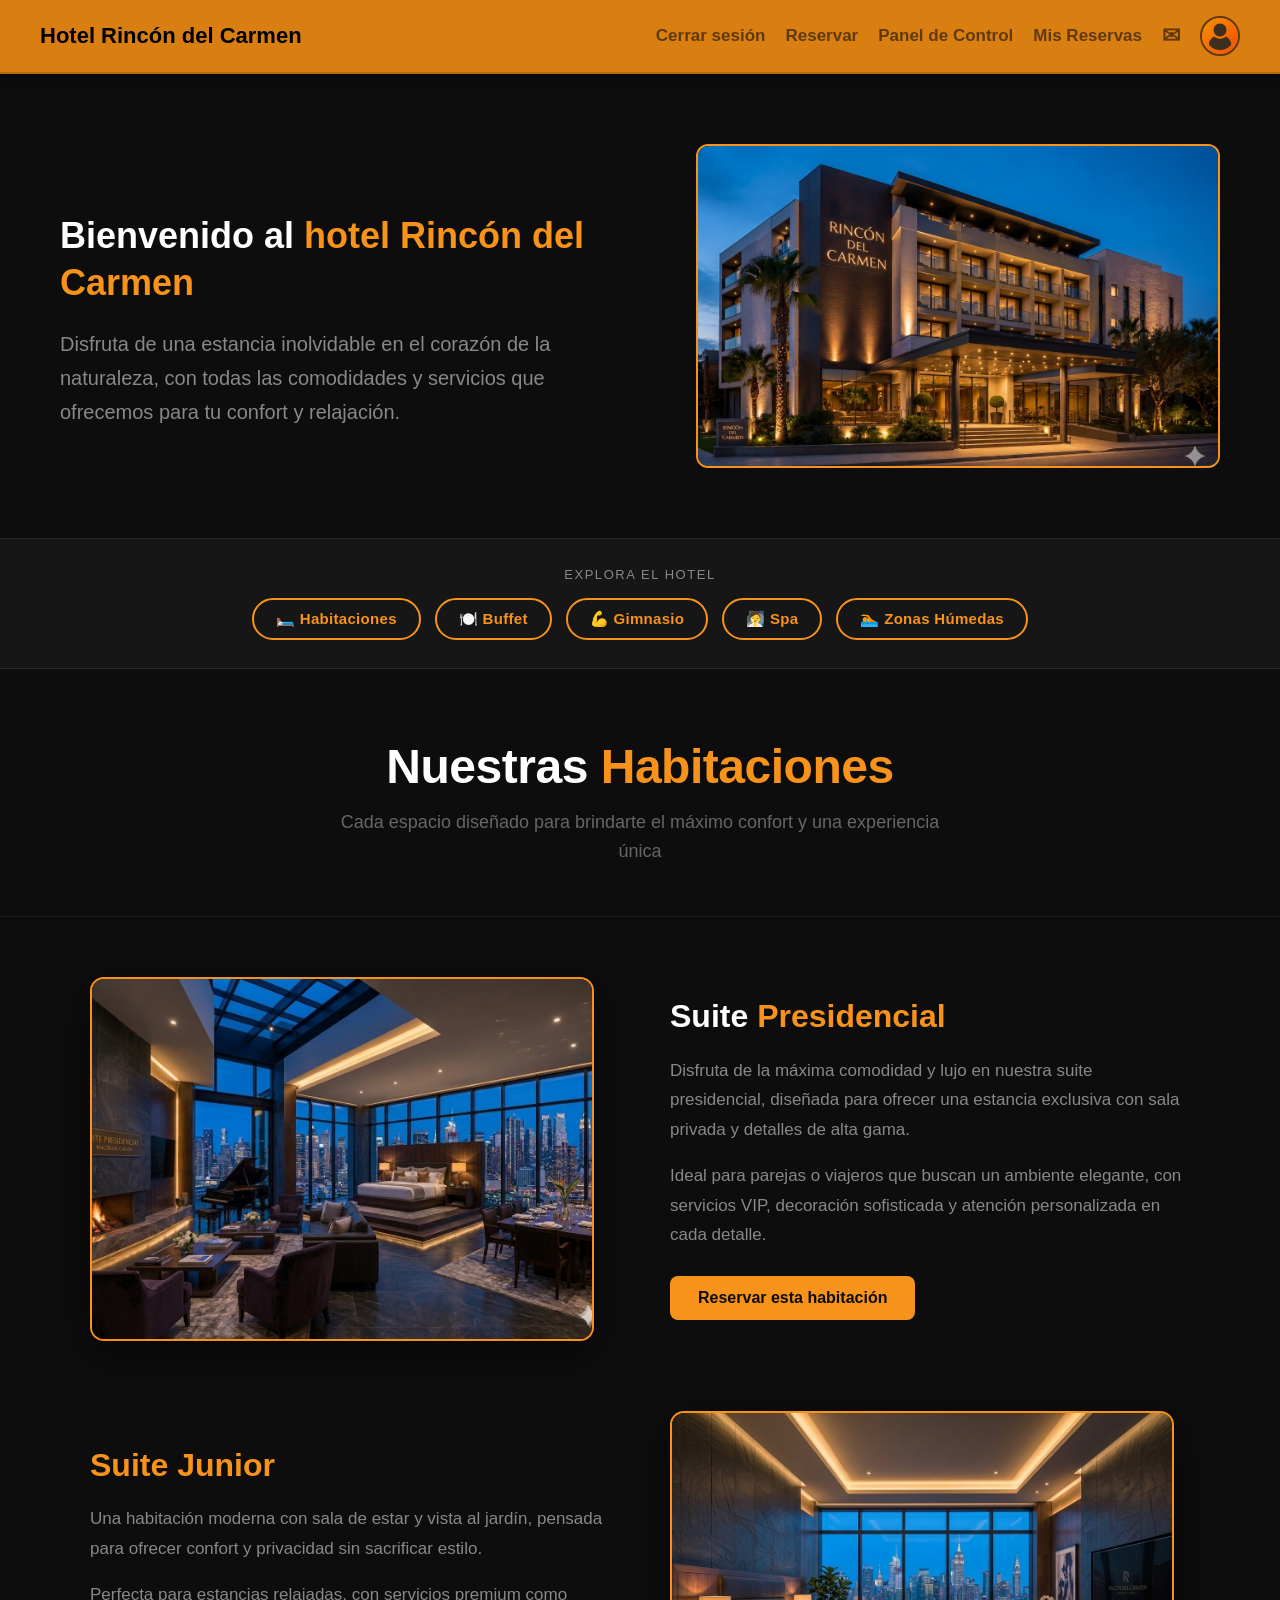
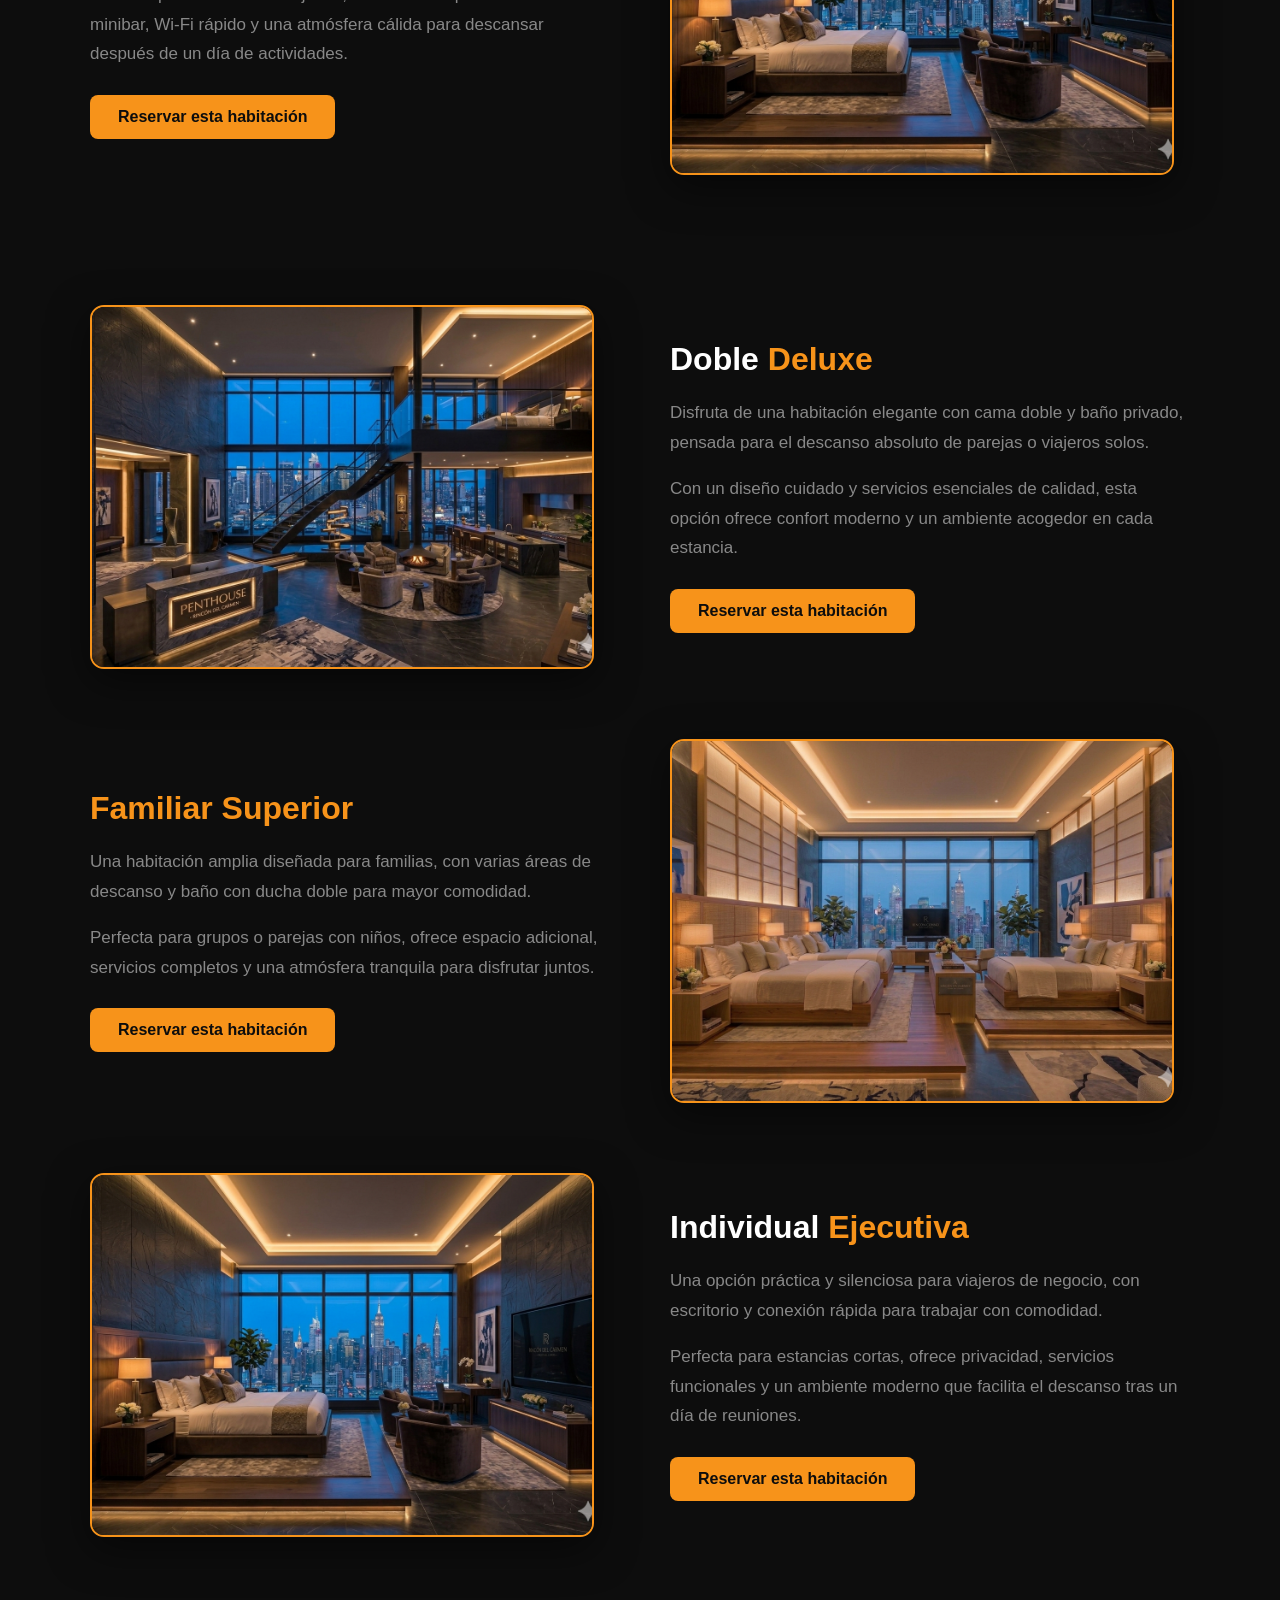
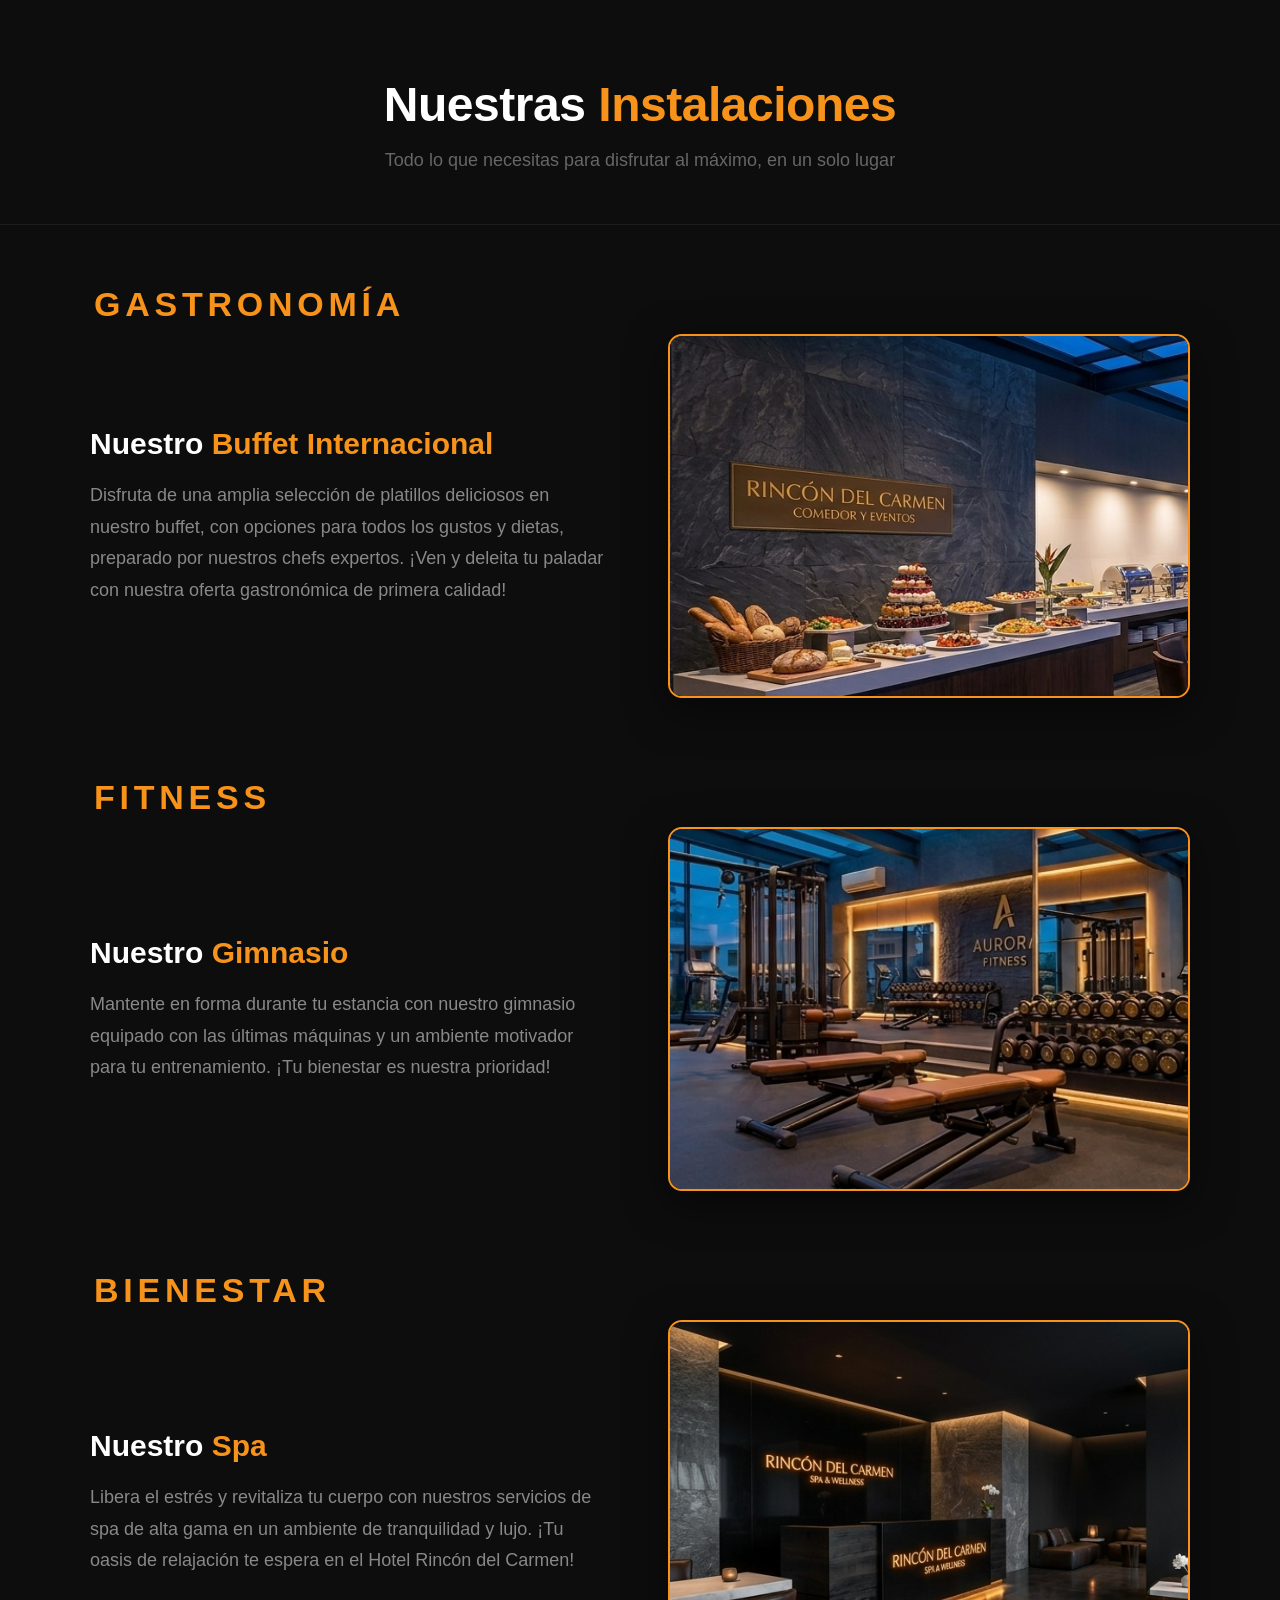
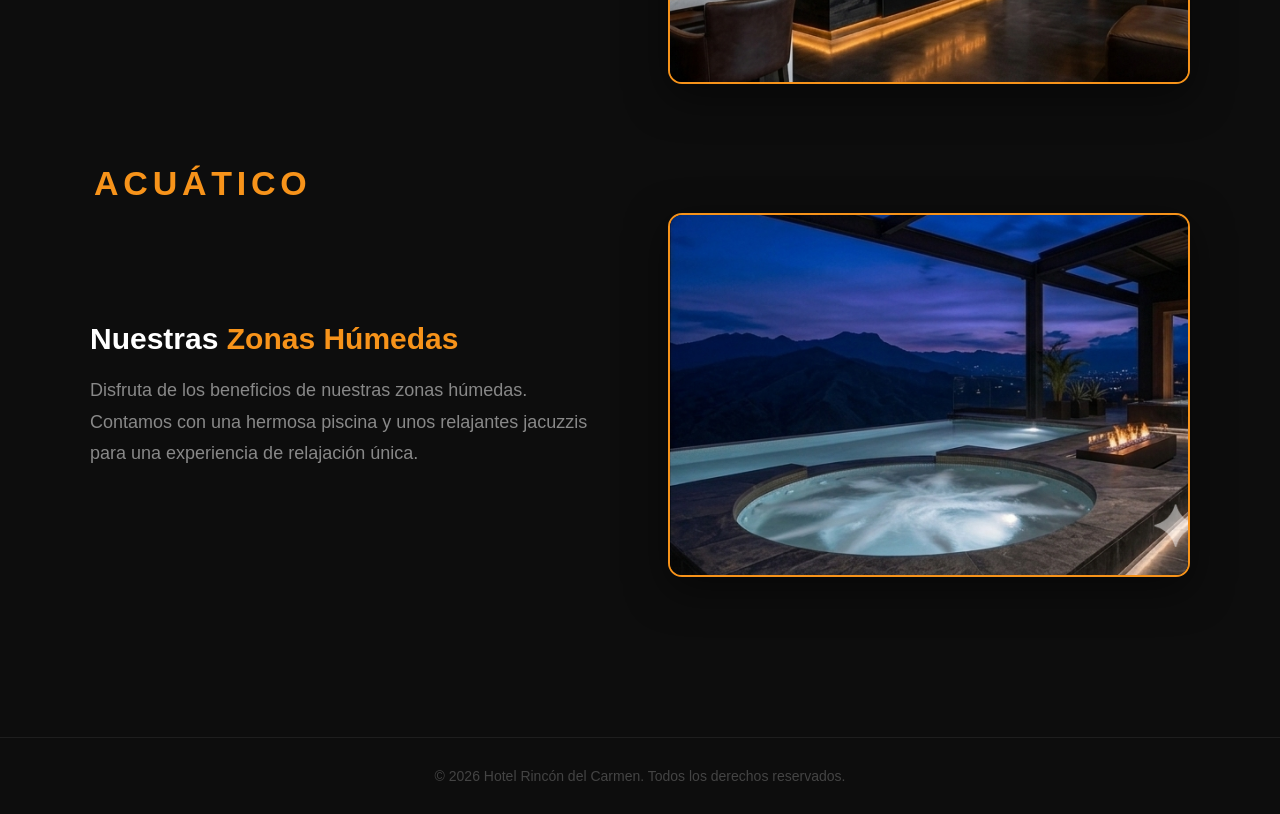
==== Inicio.html @ 55f65ff1 "Add files via upload" ====
<!DOCTYPE html>
<html lang="es">
<head>
    <meta charset="UTF-8">
    <meta name="viewport" content="width=device-width, initial-scale=1.0">
    <link rel="stylesheet" href="css/inicio.css">
    <script src="js/inicio.js" defer></script>
    <script src="js/auth-nav.js" defer></script>
    <title>Hotel Rincon del Carmen</title>
</head>

<body>

  <!-- ===== HEADER STICKY ===== -->
  <header class="header">
    <h1>Hotel Rincón del Carmen</h1>
    <nav>
      <a href="index.html" class="nav-link" id="cerrar-sesion">Cerrar sesión</a>
      <a href="reservas.html" class="nav-link">Reservar</a>
      <a href="panelcontrol.html" class="nav-link" id="nav-panelcontrol">Panel de Control</a>
      <a href="tus_reservas.html" class="nav-link nav-perfil" id="nav-tus-reservas" title="Mis-reservas">Mis Reservas</a>
      <a href="contacto.html" class="nav-link nav-contacto" title="Contacto">✉</a>
      <a href="perfil.html" class="nav-link nav-perfil" title="Mi cuenta">
        <img src="images\perfil-logo.png" alt="Mi cuenta" class="nav-avatar">
      </a>
    </nav>
  </header>


  <!-- ===== BIENVENIDA ===== -->
  <div class="container" id="inicio">
    <div class="container-text">
      <h2>Bienvenido al <span class="resaltado">hotel Rincón del Carmen</span></h2>
      <p>Disfruta de una estancia inolvidable en el corazón de la naturaleza,
        con todas las comodidades y servicios que ofrecemos para tu confort y relajación.</p>
    </div>
    <div class="container-img">
      <img src="images/hotel.png" alt="Hotel Rincon del Carmen" class="hotel-img">
    </div>
  </div>


  <!-- ===== MENÚ DE NAVEGACIÓN RÁPIDA ===== -->
  <div class="menu-rapido">
    <div class="menu-rapido-inner">
      <p class="menu-rapido-titulo">Explora el hotel</p>
      <div class="menu-rapido-botones">
        <button class="btn-menu" data-target="habitaciones">🛏️ Habitaciones</button>
        <button class="btn-menu" data-target="buffet">🍽️ Buffet</button>
        <button class="btn-menu" data-target="gym">💪 Gimnasio</button>
        <button class="btn-menu" data-target="spa">🧖 Spa</button>
        <button class="btn-menu" data-target="zonas-humedas">🏊 Zonas Húmedas</button>
      </div>
    </div>
  </div>


  <!-- ===== SECCIÓN: HABITACIONES ===== -->
  <section id="habitaciones" class="seccion-titulo-wrapper">
    <div class="seccion-titulo">
      <h2>Nuestras <span class="resaltado">Habitaciones</span></h2>
      <p class="seccion-subtitulo">Cada espacio diseñado para brindarte el máximo confort y una experiencia única</p>
    </div>

    <!-- Suite Presidencial -->
    <div id="suite-presidencial" class="habitacion-card">
      <div class="habitacion-img-wrap">
        <img src="images/suite.png" alt="Suite presidencial del Hotel Rincon del Carmen">
      </div>
      <div class="habitacion-info">
        <h3>Suite <span class="resaltado">Presidencial</span></h3>
        <p>Disfruta de la máxima comodidad y lujo en nuestra suite presidencial, diseñada para ofrecer una estancia exclusiva con sala privada y detalles de alta gama.</p>
        <p>Ideal para parejas o viajeros que buscan un ambiente elegante, con servicios VIP, decoración sofisticada y atención personalizada en cada detalle.</p>
        <button class="btn-habitaciones" onclick="window.location.href='habitacion1.html'">Reservar esta habitación</button>
      </div>
    </div>

    <!-- Suite junior -->
    <div id="penthouse" class="habitacion-card invertida">
      <div class="habitacion-img-wrap">
        <img src="images\habitacion-normal.png" alt="Suite junior del Hotel Rincon del Carmen">
      </div>
      <div class="habitacion-info">
        <h3><span class="resaltado">Suite Junior</span></h3>
        <p>Una habitación moderna con sala de estar y vista al jardín, pensada para ofrecer confort y privacidad sin sacrificar estilo.</p>
        <p>Perfecta para estancias relajadas, con servicios premium como minibar, Wi-Fi rápido y una atmósfera cálida para descansar después de un día de actividades.</p>
        <button class="btn-habitaciones" onclick="window.location.href='habitacion2.html'">Reservar esta habitación</button>
      </div>
    </div>
  </section>


  <!-- Doble Deluxe -->
    <div id="suite-presidencial" class="habitacion-card">
      <div class="habitacion-img-wrap">
        <img src="images\penthouse.png" alt="Doble Deluxe del Hotel Rincon del Carmen">
      </div>
      <div class="habitacion-info">
        <h3>Doble <span class="resaltado">Deluxe</span></h3>
        <p>Disfruta de una habitación elegante con cama doble y baño privado, pensada para el descanso absoluto de parejas o viajeros solos.</p>
        <p>Con un diseño cuidado y servicios esenciales de calidad, esta opción ofrece confort moderno y un ambiente acogedor en cada estancia.</p>
        <button class="btn-habitaciones" onclick="window.location.href='habitacion3.html'">Reservar esta habitación</button>
      </div>
    </div>

  <!-- Familiar Superior -->
    <div id="penthouse" class="habitacion-card invertida">
      <div class="habitacion-img-wrap">
        <img src="images\habitacion-superfamiliar.png" alt="Familiar Superior del Hotel Rincon del Carmen">
      </div>
      <div class="habitacion-info">
        <h3><span class="resaltado">Familiar Superior</span></h3>
        <p>Una habitación amplia diseñada para familias, con varias áreas de descanso y baño con ducha doble para mayor comodidad.</p>
        <p>Perfecta para grupos o parejas con niños, ofrece espacio adicional, servicios completos y una atmósfera tranquila para disfrutar juntos.</p>
        <button class="btn-habitaciones" onclick="window.location.href='habitacion4.html'">Reservar esta habitación</button>
      </div>
    </div>
  </section>

  <!-- Individual Ejecutiva -->
    <div id="suite-presidencial" class="habitacion-card">
      <div class="habitacion-img-wrap">
        <img src="images\habitacion-normal.png" alt="Individual Ejecutiva del Hotel Rincon del Carmen">
      </div>
      <div class="habitacion-info">
        <h3>Individual <span class="resaltado">Ejecutiva</span></h3>
        <p>Una opción práctica y silenciosa para viajeros de negocio, con escritorio y conexión rápida para trabajar con comodidad.</p>
        <p>Perfecta para estancias cortas, ofrece privacidad, servicios funcionales y un ambiente moderno que facilita el descanso tras un día de reuniones.</p>
        <button class="btn-habitaciones" onclick="window.location.href='habitacion5.html'">Reservar esta habitación</button>
      </div>
    </div>


  <!-- ===== SECCIÓN: INSTALACIONES ===== -->
  <section class="seccion-titulo-wrapper" id="instalaciones">
    <div class="seccion-titulo">
      <h2>Nuestras <span class="resaltado">Instalaciones</span></h2>
      <p class="seccion-subtitulo">Todo lo que necesitas para disfrutar al máximo, en un solo lugar</p>
    </div>

    <!-- Buffet -->
    <div id="buffet" class="instalacion-bloque">
      <div class="instalacion-label">Gastronomía</div>
      <div class="instalacion-contenido">
        <div class="instalacion-texto">
          <h3>Nuestro <span class="resaltado">Buffet Internacional</span></h3>
          <p>Disfruta de una amplia selección de platillos deliciosos en nuestro buffet, con opciones para todos los gustos y dietas, preparado por nuestros chefs expertos. ¡Ven y deleita tu paladar con nuestra oferta gastronómica de primera calidad!</p>
        </div>
        <div class="buffet-img-container instalacion-imagen">
          <div class="carrusel-track">
            <img src="images/buffet.png" alt="Buffet Rincón del Carmen" class="buffet-img active">
            <img src="images/buffet1.png" alt="Buffet Rincón del Carmen" class="buffet-img">
          </div>
        </div>
      </div>
    </div>

    <!-- Gimnasio -->
    <div id="gym" class="instalacion-bloque invertida">
      <div class="instalacion-label">Fitness</div>
      <div class="instalacion-contenido">
        <div class="gym-img-container instalacion-imagen">
          <div class="carrusel-track">
            <img src="images/gym.png"  alt="Gimnasio del Hotel Rincon del Carmen" class="gym-img active">
            <img src="images/gym2.png" alt="Gimnasio del Hotel Rincon del Carmen" class="gym-img">
            <img src="images/gym1.png" alt="Gimnasio del Hotel Rincon del Carmen" class="gym-img">
          </div>
        </div>
        <div class="instalacion-texto">
          <h3>Nuestro <span class="resaltado">Gimnasio</span></h3>
          <p>Mantente en forma durante tu estancia con nuestro gimnasio equipado con las últimas máquinas y un ambiente motivador para tu entrenamiento. ¡Tu bienestar es nuestra prioridad!</p>
        </div>
      </div>
    </div>

    <!-- Spa -->
    <div id="spa" class="instalacion-bloque">
      <div class="instalacion-label">Bienestar</div>
      <div class="instalacion-contenido">
        <div class="instalacion-texto">
          <h3>Nuestro <span class="resaltado">Spa</span></h3>
          <p>Libera el estrés y revitaliza tu cuerpo con nuestros servicios de spa de alta gama en un ambiente de tranquilidad y lujo. ¡Tu oasis de relajación te espera en el Hotel Rincón del Carmen!</p>
        </div>
        <div class="spa-img-container instalacion-imagen">
          <div class="carrusel-track">
            <img src="images/spa1.png" alt="Spa del Hotel Rincon del Carmen" class="spa-img active">
            <img src="images/spa2.png" alt="Spa del Hotel Rincon del Carmen" class="spa-img">
            <img src="images/spa3.png" alt="Spa del Hotel Rincon del Carmen" class="spa-img">
          </div>
        </div>
      </div>
    </div>

    <!-- Zonas Húmedas -->
    <div id="zonas-humedas" class="instalacion-bloque invertida">
      <div class="instalacion-label">Acuático</div>
      <div class="instalacion-contenido">
        <div class="zonas-humedas-img-container instalacion-imagen">
          <div class="carrusel-track">
            <img src="images/zonas-humedas.png"  alt="Zonas humedas del Hotel Rincon del Carmen" class="zonas-humedas-img active">
            <img src="images/zonas-humedas1.png" alt="Zonas humedas del Hotel Rincon del Carmen" class="zonas-humedas-img">
          </div>
        </div>
        <div class="instalacion-texto">
          <h3>Nuestras <span class="resaltado">Zonas Húmedas</span></h3>
          <p>Disfruta de los beneficios de nuestras zonas húmedas. Contamos con una hermosa piscina y unos relajantes jacuzzis para una experiencia de relajación única.</p>
        </div>
      </div>
    </div>

  </section>


  <!-- ===== FOOTER ===== -->
  <footer>
    © 2026 Hotel Rincón del Carmen. Todos los derechos reservados.
  </footer>

</body>
</html>
---- css/inicio.css ----
/* ============================================================
   RESET & BASE
   ============================================================ */
body {
    margin: 0;
    font-family: Arial, sans-serif;
    background: #0D0D0D;
    color: #FFFFFF;
    scroll-behavior: smooth;
}

/* ============================================================
   HEADER — STICKY
   ============================================================ */
header {
    position: sticky;
    top: 0;
    z-index: 1000;
    display: flex;
    justify-content: space-between;
    align-items: center;
    padding: 16px 40px;
    background-color: #d97f12;
    border-bottom: 2px solid #b8690e;
    box-shadow: 0 2px 20px rgba(0,0,0,0.5);
}

header h1 {
    color: #000000;
    margin: 0;
    font-size: 22px;
}

nav {
    display: flex;
    align-items: center;
    gap: 20px;
}

.nav-link {
    color: #4b2e0b;
    font-size: 17px;
    font-weight: bold;
    text-decoration: none;
    opacity: 0.85;
    transition: all 0.2s ease;
}

.nav-link:hover {
    color: #000000;
    opacity: 1;
}

.nav-contacto {
    font-size: 22px;
    line-height: 1;
}

.nav-avatar {
    width: 36px;
    height: 36px;
    border-radius: 50%;
    object-fit: cover;
    border: 2px solid #4b2e0b;
    display: block;
    transition: border-color 0.2s ease;
}

.nav-avatar:hover {
    border-color: #000;
}

/* ============================================================
   BIENVENIDA
   ============================================================ */
.container {
    display: flex;
    align-items: center;
    justify-content: space-between;
    gap: 40px;
    background-color: #0D0D0D;
    padding: 70px 60px;
}

.container-text {
    flex: 1;
}

.container-text h2 {
    color: #FFFFFF;
    font-size: 36px;
    text-align: left;
    margin-bottom: 20px;
    line-height: 1.3;
}

.container-text p {
    color: #888;
    font-size: 20px;
    margin: 0;
    text-align: left;
    line-height: 1.7;
}

.container-img {
    flex: 1;
    display: flex;
    justify-content: flex-end;
}

.container-img img {
    width: 100%;
    max-width: 520px;
    height: 320px;
    object-fit: cover;
    border-radius: 12px;
    border: 2px solid #F7931A;
}

@media (max-width: 768px) {
    header {
        flex-direction: column;
        align-items: stretch;
        gap: 18px;
        padding: 16px 18px;
    }

    nav {
        flex-wrap: wrap;
        justify-content: center;
        gap: 12px;
    }

    .nav-link,
    .nav-contacto {
        font-size: 15px;
    }

    .container {
        flex-direction: column;
        padding: 40px 24px;
        text-align: center;
    }

    .container-text h2,
    .container-text p {
        text-align: center;
    }

    .container-img {
        justify-content: center;
    }

    .container-img img {
        max-width: 100%;
        height: auto;
    }
}

/* ============================================================
   MENÚ DE NAVEGACIÓN RÁPIDA
   ============================================================ */
.menu-rapido {
    background: #161616;
    border-top: 1px solid #2a2a2a;
    border-bottom: 1px solid #2a2a2a;
    padding: 28px 20px;
}

.menu-rapido-inner {
    max-width: 1100px;
    margin: 0 auto;
    display: flex;
    flex-direction: column;
    align-items: center;
    gap: 16px;
}

.menu-rapido-titulo {
    color: #888;
    font-size: 13px;
    letter-spacing: 0.12em;
    text-transform: uppercase;
    margin: 0;
}

.menu-rapido-botones {
    display: flex;
    flex-wrap: wrap;
    justify-content: center;
    gap: 14px;
}

.btn-menu {
    background: transparent;
    color: #F7931A;
    border: 2px solid #F7931A;
    padding: 10px 22px;
    border-radius: 30px;
    font-size: 15px;
    font-weight: bold;
    cursor: pointer;
    transition: all 0.25s ease;
    letter-spacing: 0.02em;
}

.btn-menu:hover {
    background: #F7931A;
    color: #0D0D0D;
    transform: translateY(-2px);
    box-shadow: 0 6px 20px rgba(247, 147, 26, 0.35);
}

/* ============================================================
   UTILIDADES COMUNES
   ============================================================ */
.resaltado {
    color: #F7931A;
}

/* ============================================================
   TÍTULO DE SECCIÓN
   ============================================================ */
.seccion-titulo-wrapper {
    padding: 0 0 60px 0;
}

.seccion-titulo {
    text-align: center;
    padding: 70px 20px 50px;
    border-bottom: 1px solid #1e1e1e;
    margin-bottom: 60px;
}

.seccion-titulo h2 {
    font-size: 48px;
    margin: 0 0 14px 0;
    color: #ffffff;
    letter-spacing: -0.01em;
}

.seccion-subtitulo {
    color: #666;
    font-size: 18px;
    margin: 0 auto;
    max-width: 600px;
    line-height: 1.6;
}

/* ============================================================
   HABITACIONES — CARDS
   ============================================================ */
.habitacion-card {
    display: flex;
    align-items: center;
    gap: 60px;
    max-width: 1100px;
    margin: 0 auto 70px auto;
    padding: 0 40px;
}

.habitacion-card.invertida {
    flex-direction: row-reverse;
}

.habitacion-img-wrap {
    flex: 1;
    min-width: 0;
}

.habitacion-img-wrap img {
    width: 100%;
    max-width: 500px;
    height: 360px;
    object-fit: cover;
    border-radius: 14px;
    border: 2px solid #F7931A;
    box-shadow: 0 12px 40px rgba(0,0,0,0.5);
    display: block;
}

.habitacion-info {
    flex: 1;
    min-width: 0;
}

.habitacion-info h3 {
    font-size: 32px;
    margin: 0 0 20px 0;
    color: #ffffff;
    line-height: 1.2;
}

.habitacion-info p {
    color: #888;
    font-size: 17px;
    line-height: 1.75;
    margin: 0 0 16px 0;
}

.btn-habitaciones {
    display: inline-block;
    margin-top: 10px;
    background: #F7931A;
    color: #0D0D0D;
    padding: 13px 28px;
    border: none;
    border-radius: 8px;
    font-weight: bold;
    cursor: pointer;
    font-size: 16px;
    transition: all 0.25s ease;
}

.btn-habitaciones:hover {
    background: #e07f0f;
    color: #FFFFFF;
    transform: translateY(-2px);
    box-shadow: 0 6px 20px rgba(247, 147, 26, 0.4);
}

@media (max-width: 820px) {
    .habitacion-card,
    .habitacion-card.invertida {
        flex-direction: column;
        padding: 0 24px;
        gap: 30px;
    }

    .habitacion-img-wrap img {
        max-width: 100%;
        height: 260px;
    }
}

/* ============================================================
   INSTALACIONES — BLOQUES
   ============================================================ */
.instalacion-bloque {
    max-width: 1100px;
    margin: 0 auto 80px auto;
    padding: 0 40px;
    position: relative;
}

.instalacion-label {
    font-size: 34px;
    font-weight: bold;
    letter-spacing: 0.14em;
    text-transform: uppercase;
    color: #F7931A;
    margin-bottom: 10px;
    padding-left: 4px;
}

.instalacion-contenido {
    display: flex;
    align-items: center;
    gap: 60px;
}

.instalacion-bloque.invertida .instalacion-contenido {
    flex-direction: row-reverse;
}

.instalacion-texto {
    flex: 1;
    min-width: 0;
}

.instalacion-texto h3 {
    color: #ffffff;
    font-size: 30px;
    margin: 0 0 18px 0;
    line-height: 1.2;
}

.instalacion-texto p {
    color: #888;
    font-size: 18px;
    line-height: 1.75;
    margin: 0;
}

/* ============================================================
   CARRUSEL — IMÁGENES DE INSTALACIONES
   ============================================================ */
.instalacion-imagen {
    flex: 1;
    min-width: 0;
}

.buffet-img-container,
.gym-img-container,
.spa-img-container,
.zonas-humedas-img-container {
    position: relative;
    width: 100%;
    max-width: 520px;
    height: 360px;
    overflow: hidden;
    border-radius: 14px;
    border: 2px solid #F7931A;
    box-shadow: 0 12px 40px rgba(0,0,0,0.5);
    flex-shrink: 0;
}

.carrusel-track {
    display: flex;
    width: 100%;
    height: 100%;
    transition: transform 0.8s cubic-bezier(0.45, 0, 0.55, 1);
    gap: 20px;
}

.buffet-img,
.gym-img,
.spa-img,
.zonas-humedas-img {
    min-width: 100%;
    height: 100%;
    object-fit: cover;
    flex-shrink: 0;
}

@media (max-width: 820px) {
    .instalacion-contenido,
    .instalacion-bloque.invertida .instalacion-contenido {
        flex-direction: column;
        gap: 30px;
    }
    .instalacion-bloque {
        padding: 0 24px;
    }
    .buffet-img-container,
    .gym-img-container,
    .spa-img-container,
    .zonas-humedas-img-container {
        max-width: 100%;
        height: 260px;
    }
}

@media (max-width: 600px) {
    header {
        padding: 14px 14px;
    }

    .menu-rapido {
        padding: 24px 16px;
    }

    .menu-rapido-botones {
        gap: 10px;
    }

    .btn-menu {
        flex: 1 1 100%;
        width: 100%;
        padding: 12px 18px;
    }

    .seccion-titulo {
        padding: 42px 16px 30px;
        margin-bottom: 40px;
    }

    .seccion-titulo h2 {
        font-size: 34px;
    }

    .seccion-subtitulo {
        font-size: 16px;
    }

    .habitacion-card,
    .habitacion-card.invertida,
    .instalacion-contenido {
        padding: 0 16px;
    }

    .habitacion-info h3 {
        font-size: 26px;
    }

    .habitacion-info p,
    .instalacion-texto p {
        font-size: 16px;
    }

    .btn-habitaciones,
    .btn {
        width: 100%;
        padding: 14px 18px;
    }

    .footer,
    footer {
        padding: 24px 16px;
    }
}

/* ============================================================
   FOOTER
   ============================================================ */
footer {
    text-align: center;
    padding: 30px 20px;
    color: #444;
    border-top: 1px solid #1e1e1e;
    font-size: 14px;
    margin-top: 20px;
}

/* ============================================================
   BOTONES GENERALES
   ============================================================ */
.btn {
    background: #F7931A;
    color: #0D0D0D;
    padding: 12px 25px;
    border: none;
    border-radius: 8px;
    font-weight: bold;
    cursor: pointer;
    font-size: 16px;
    transition: all 0.25s ease;
}

.btn:hover {
    background: #e07f0f;
    color: #FFFFFF;
}
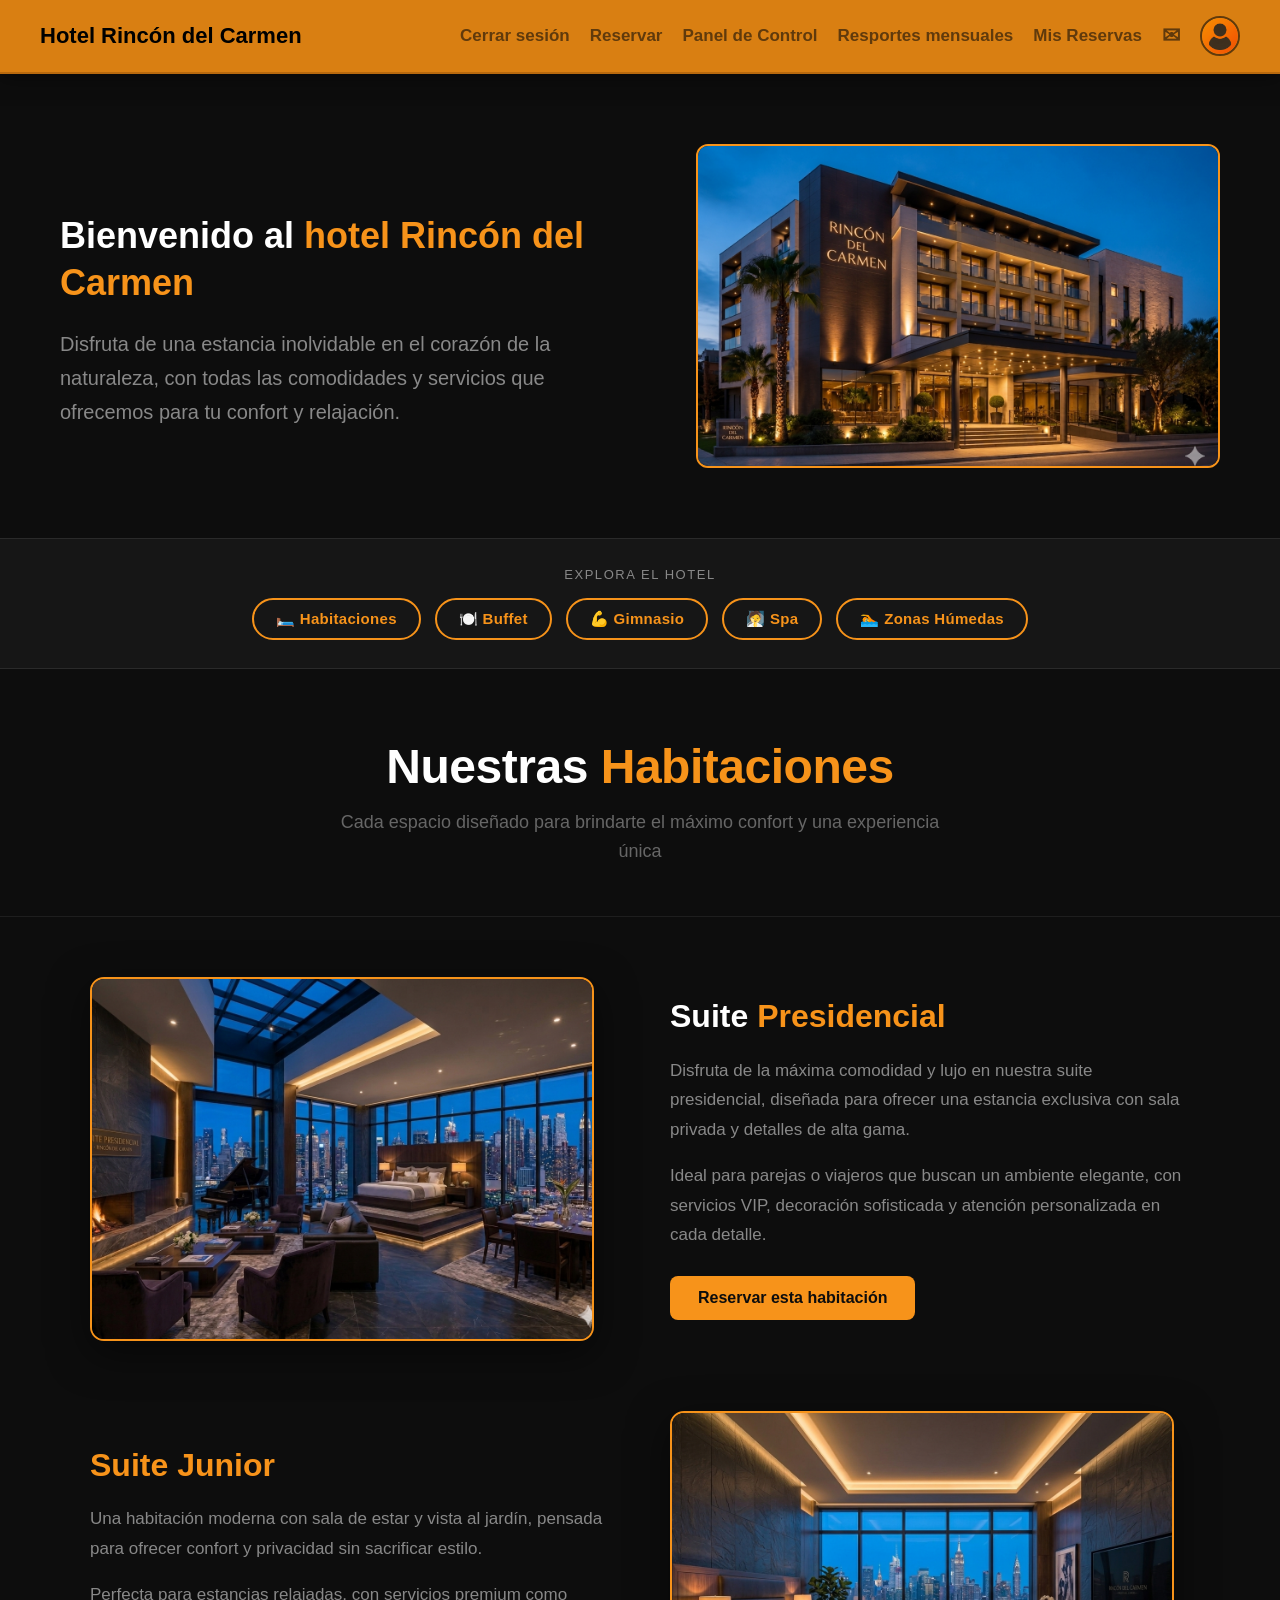
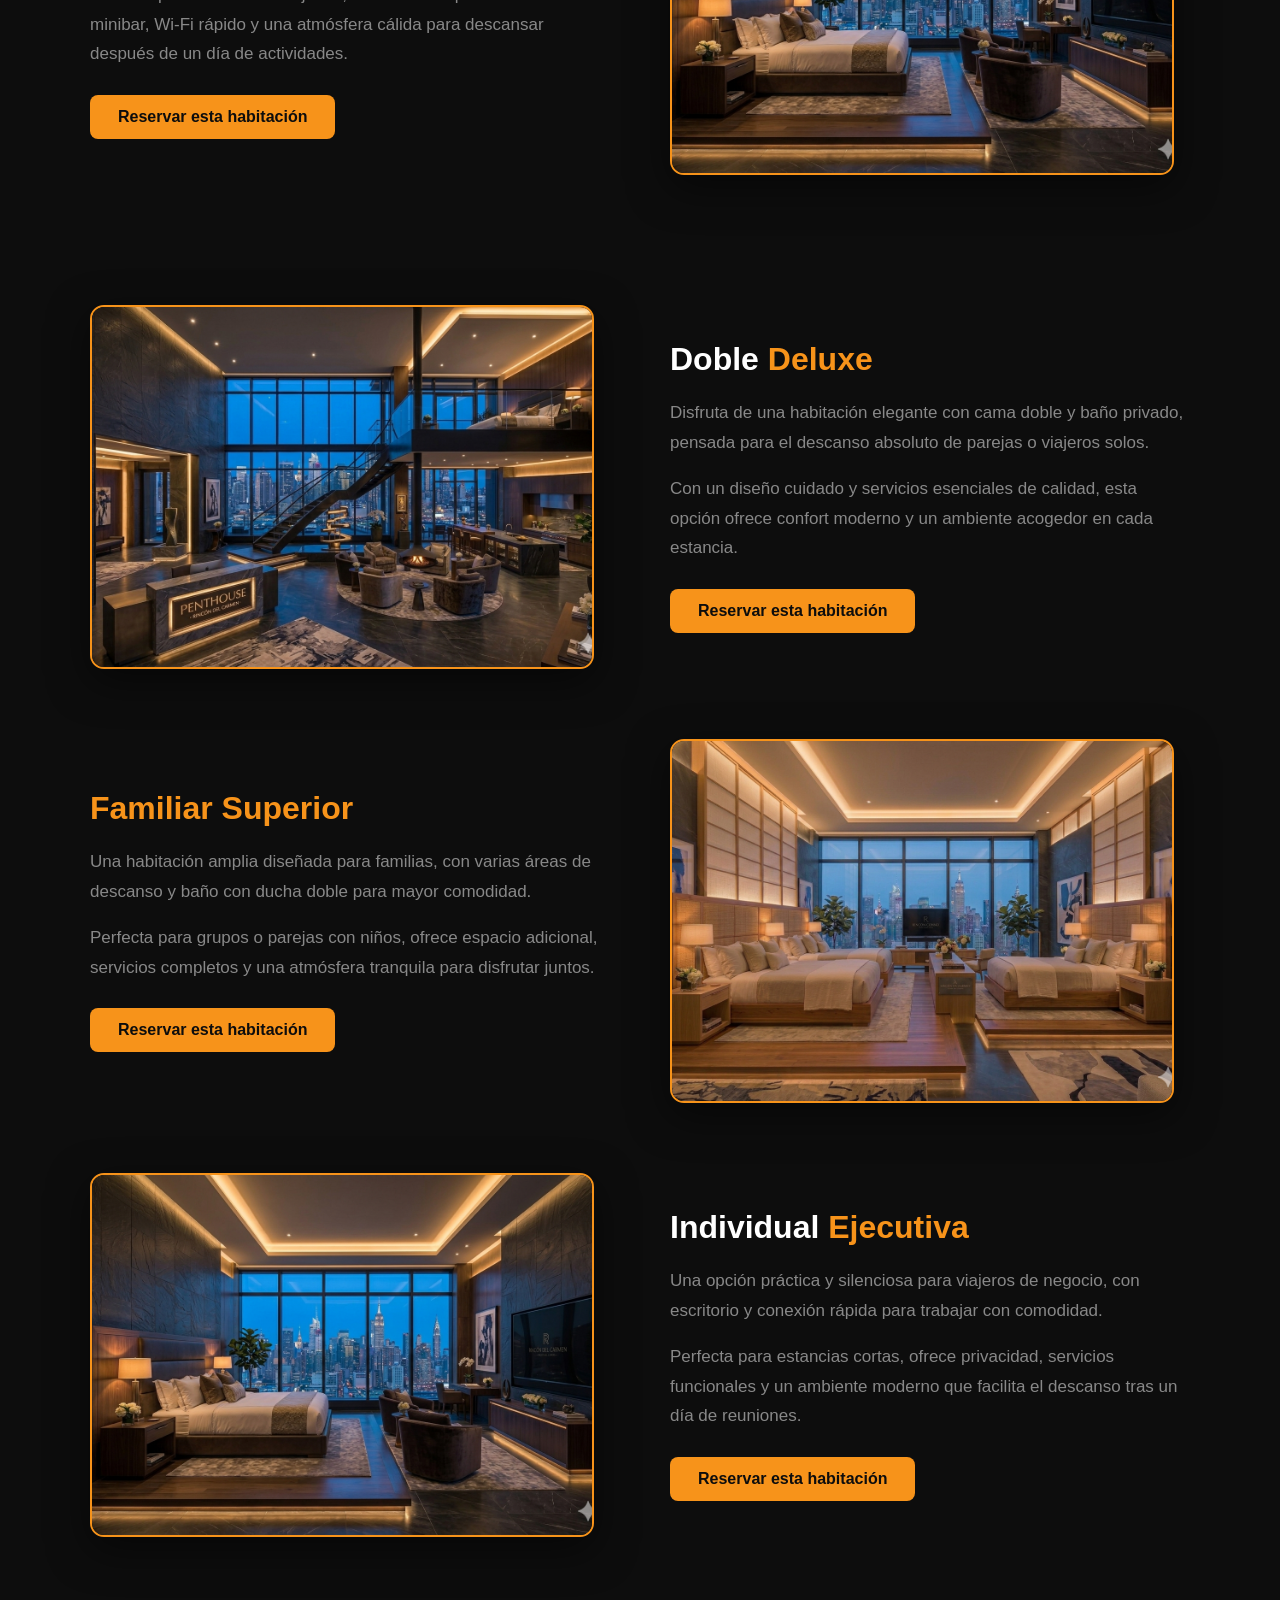
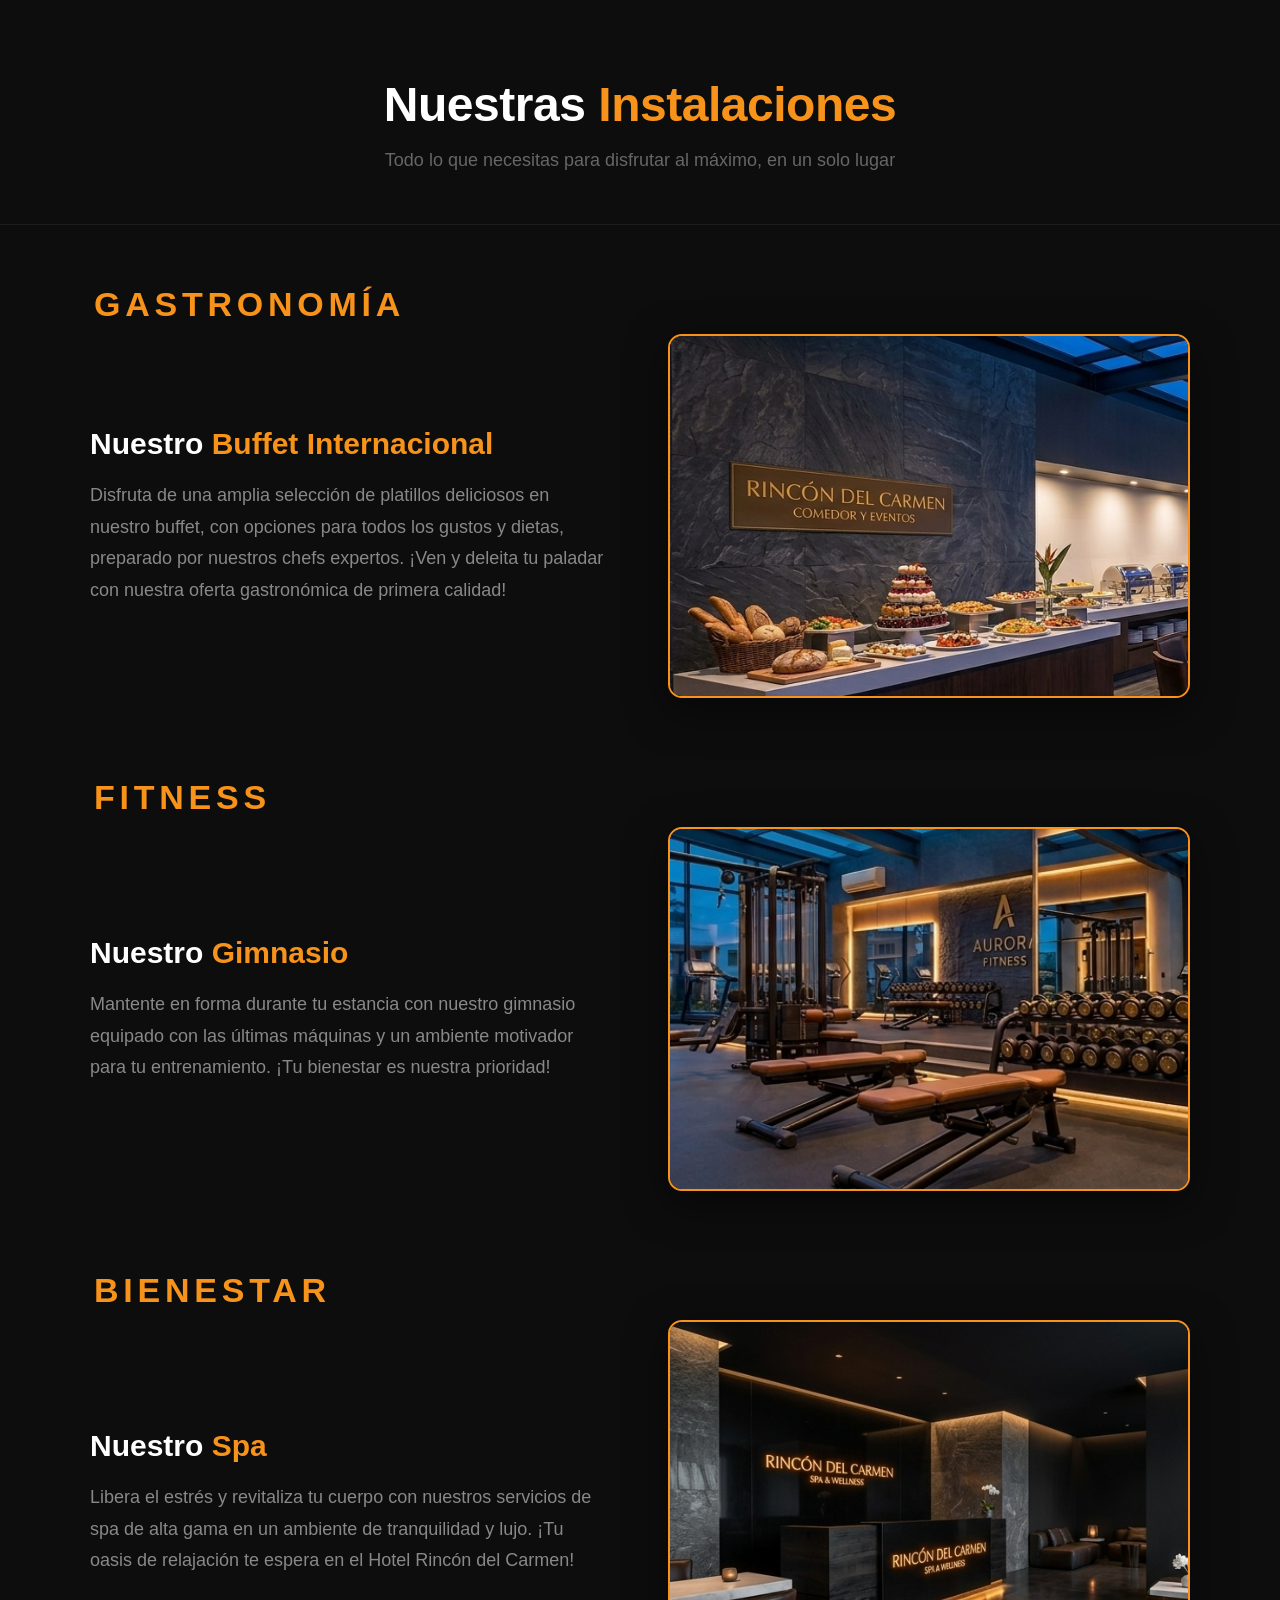
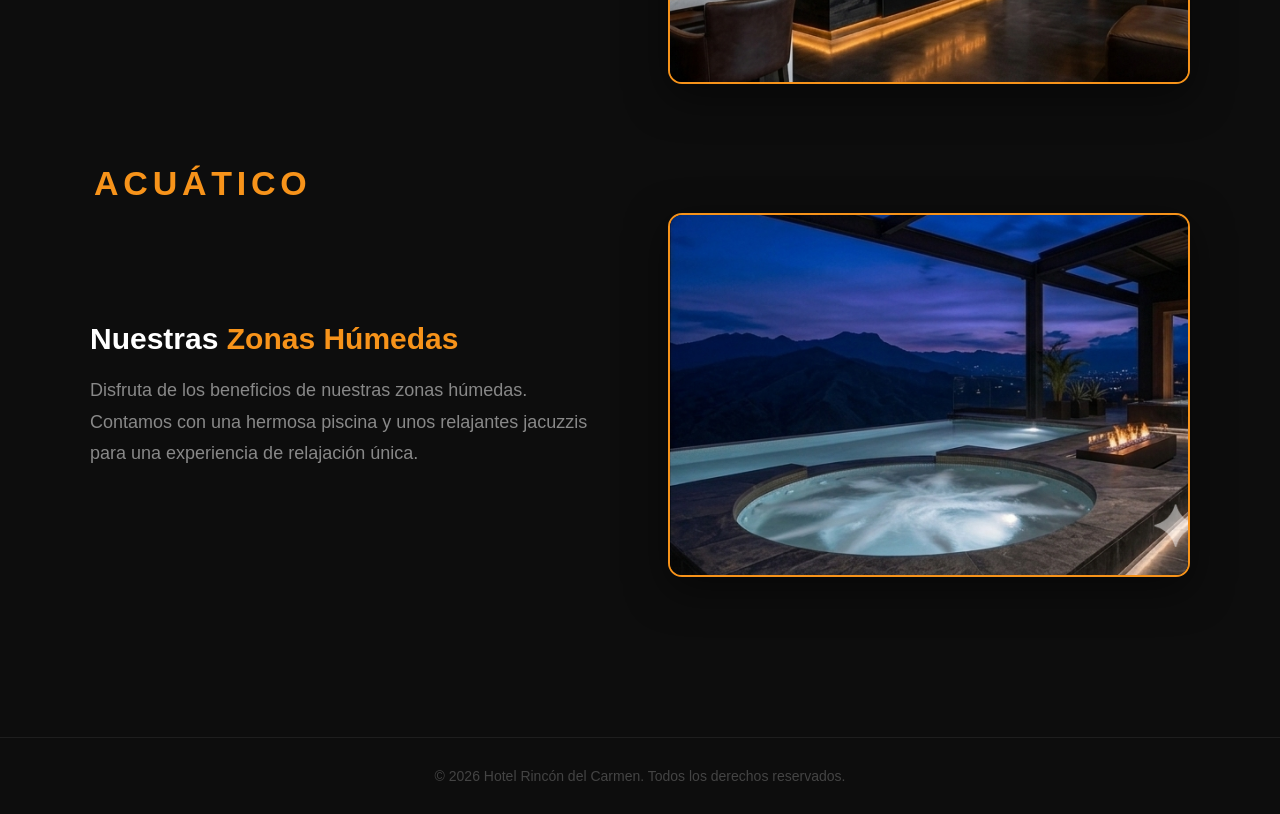
==== commit f3312480: "feat: :ambulance: Intento de realizar reportes se intento realizar resporte de dinero" ====
--- a/Inicio.html
+++ b/Inicio.html
@@ -5,7 +5,6 @@
     <meta name="viewport" content="width=device-width, initial-scale=1.0">
     <link rel="stylesheet" href="css/inicio.css">
     <script src="js/inicio.js" defer></script>
-    <script src="js/auth-nav.js" defer></script>
     <title>Hotel Rincon del Carmen</title>
 </head>
 
@@ -18,6 +17,7 @@
       <a href="index.html" class="nav-link" id="cerrar-sesion">Cerrar sesión</a>
       <a href="reservas.html" class="nav-link">Reservar</a>
       <a href="panelcontrol.html" class="nav-link" id="nav-panelcontrol">Panel de Control</a>
+      <a href="reportes.html" class="nav-link" id="nav-panelcontrol">Resportes mensuales
       <a href="tus_reservas.html" class="nav-link nav-perfil" id="nav-tus-reservas" title="Mis-reservas">Mis Reservas</a>
       <a href="contacto.html" class="nav-link nav-contacto" title="Contacto">✉</a>
       <a href="perfil.html" class="nav-link nav-perfil" title="Mi cuenta">
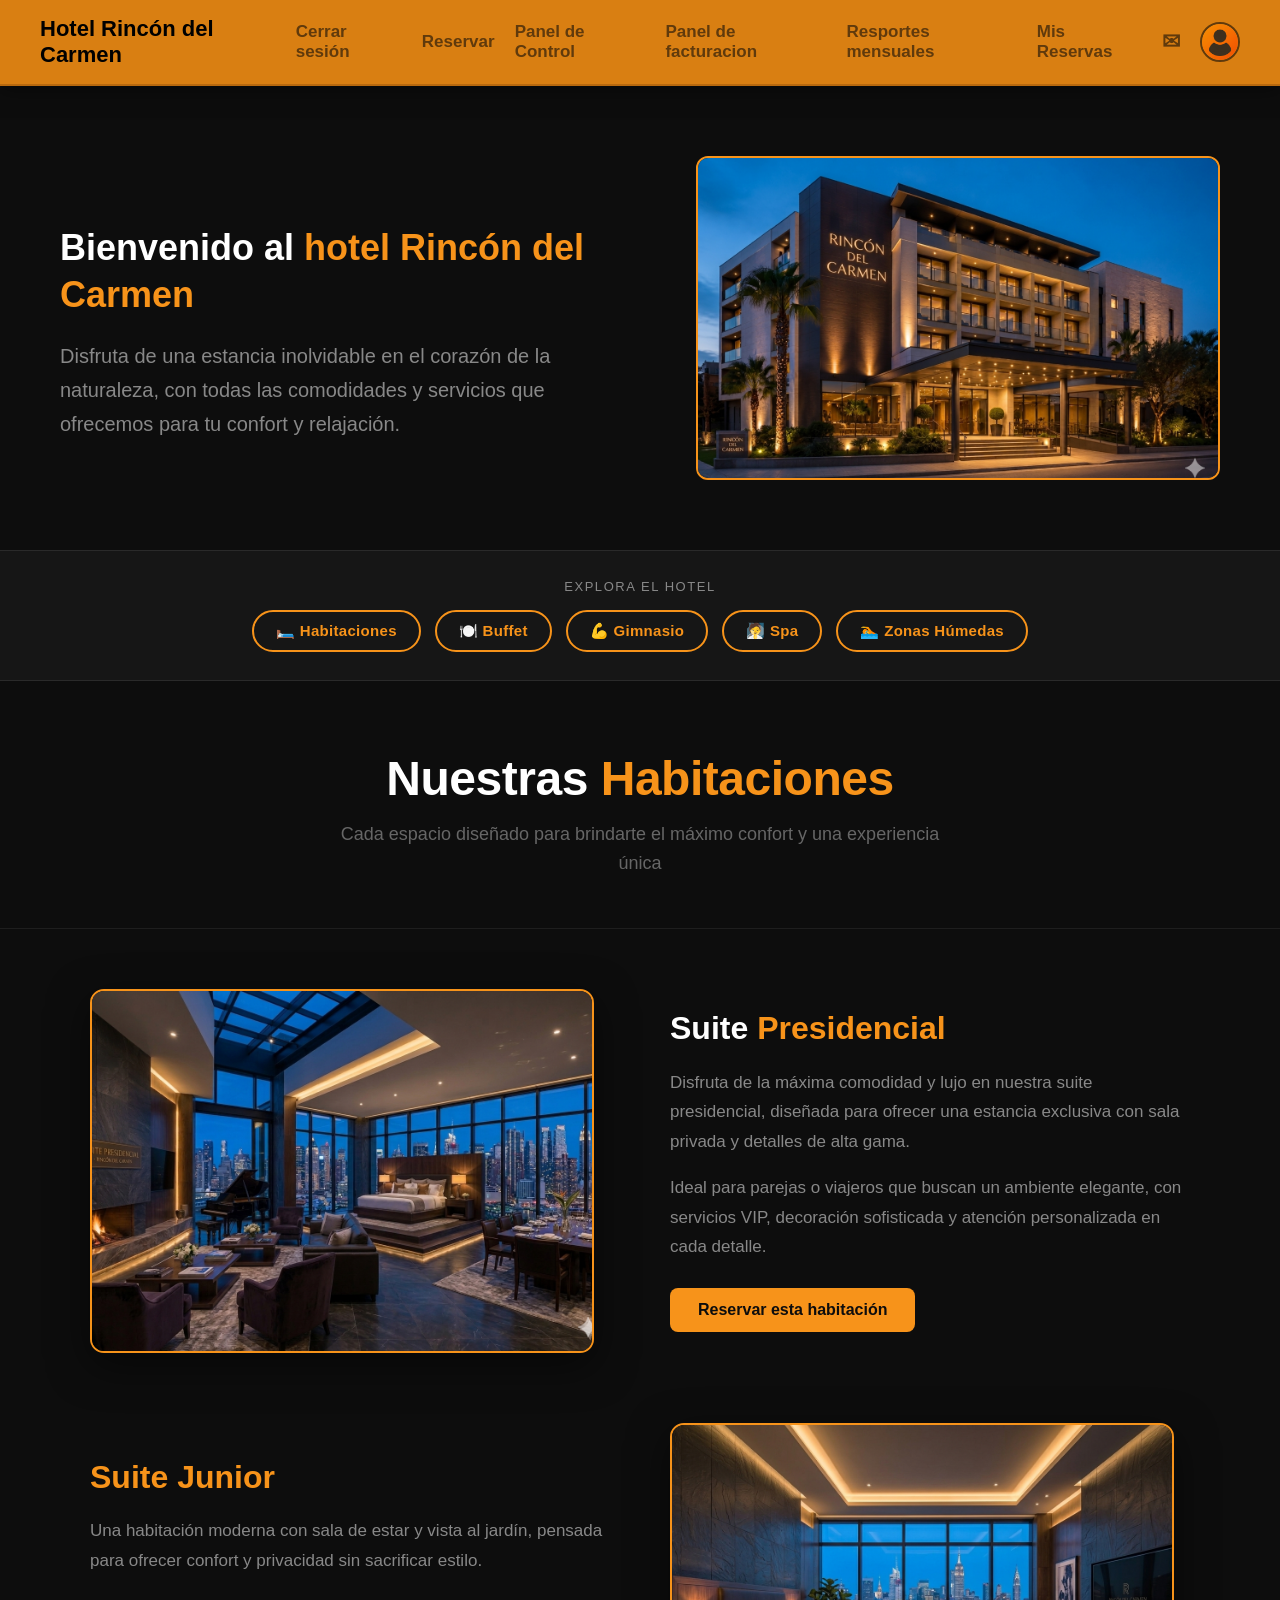
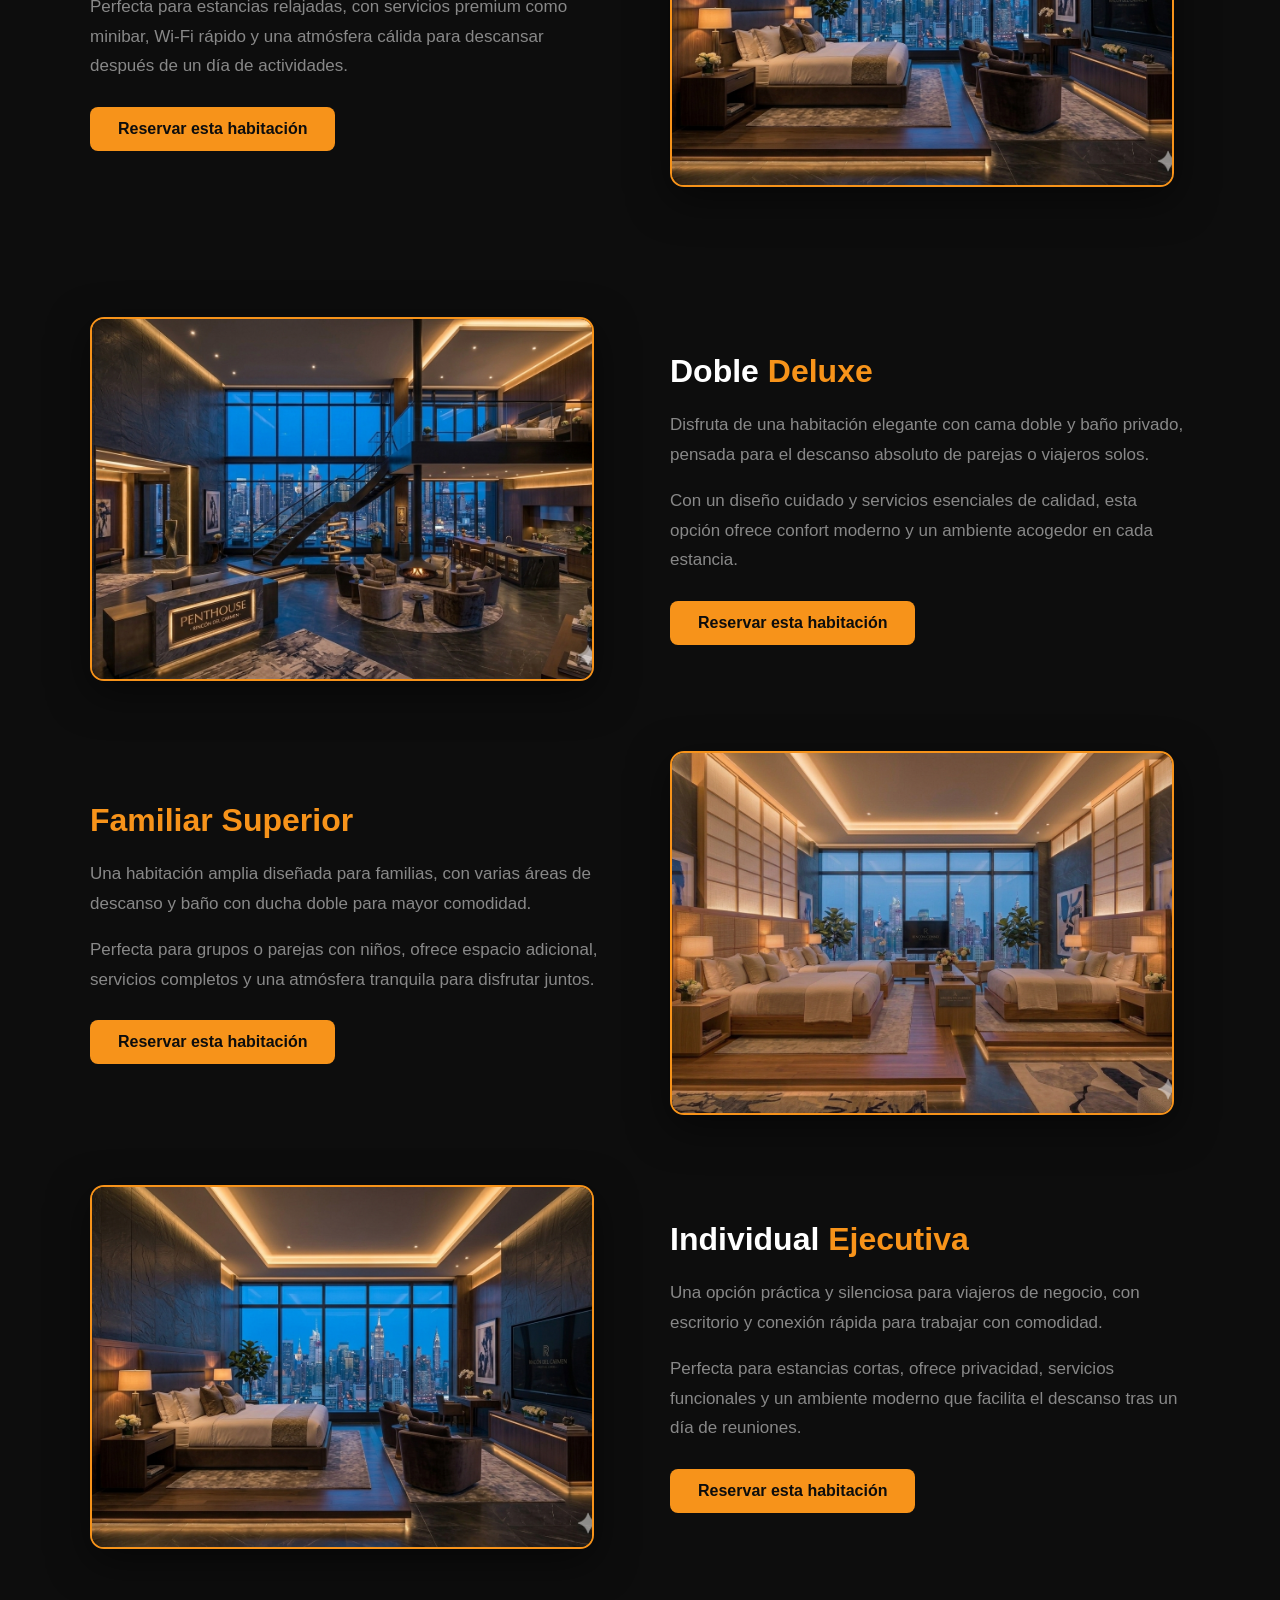
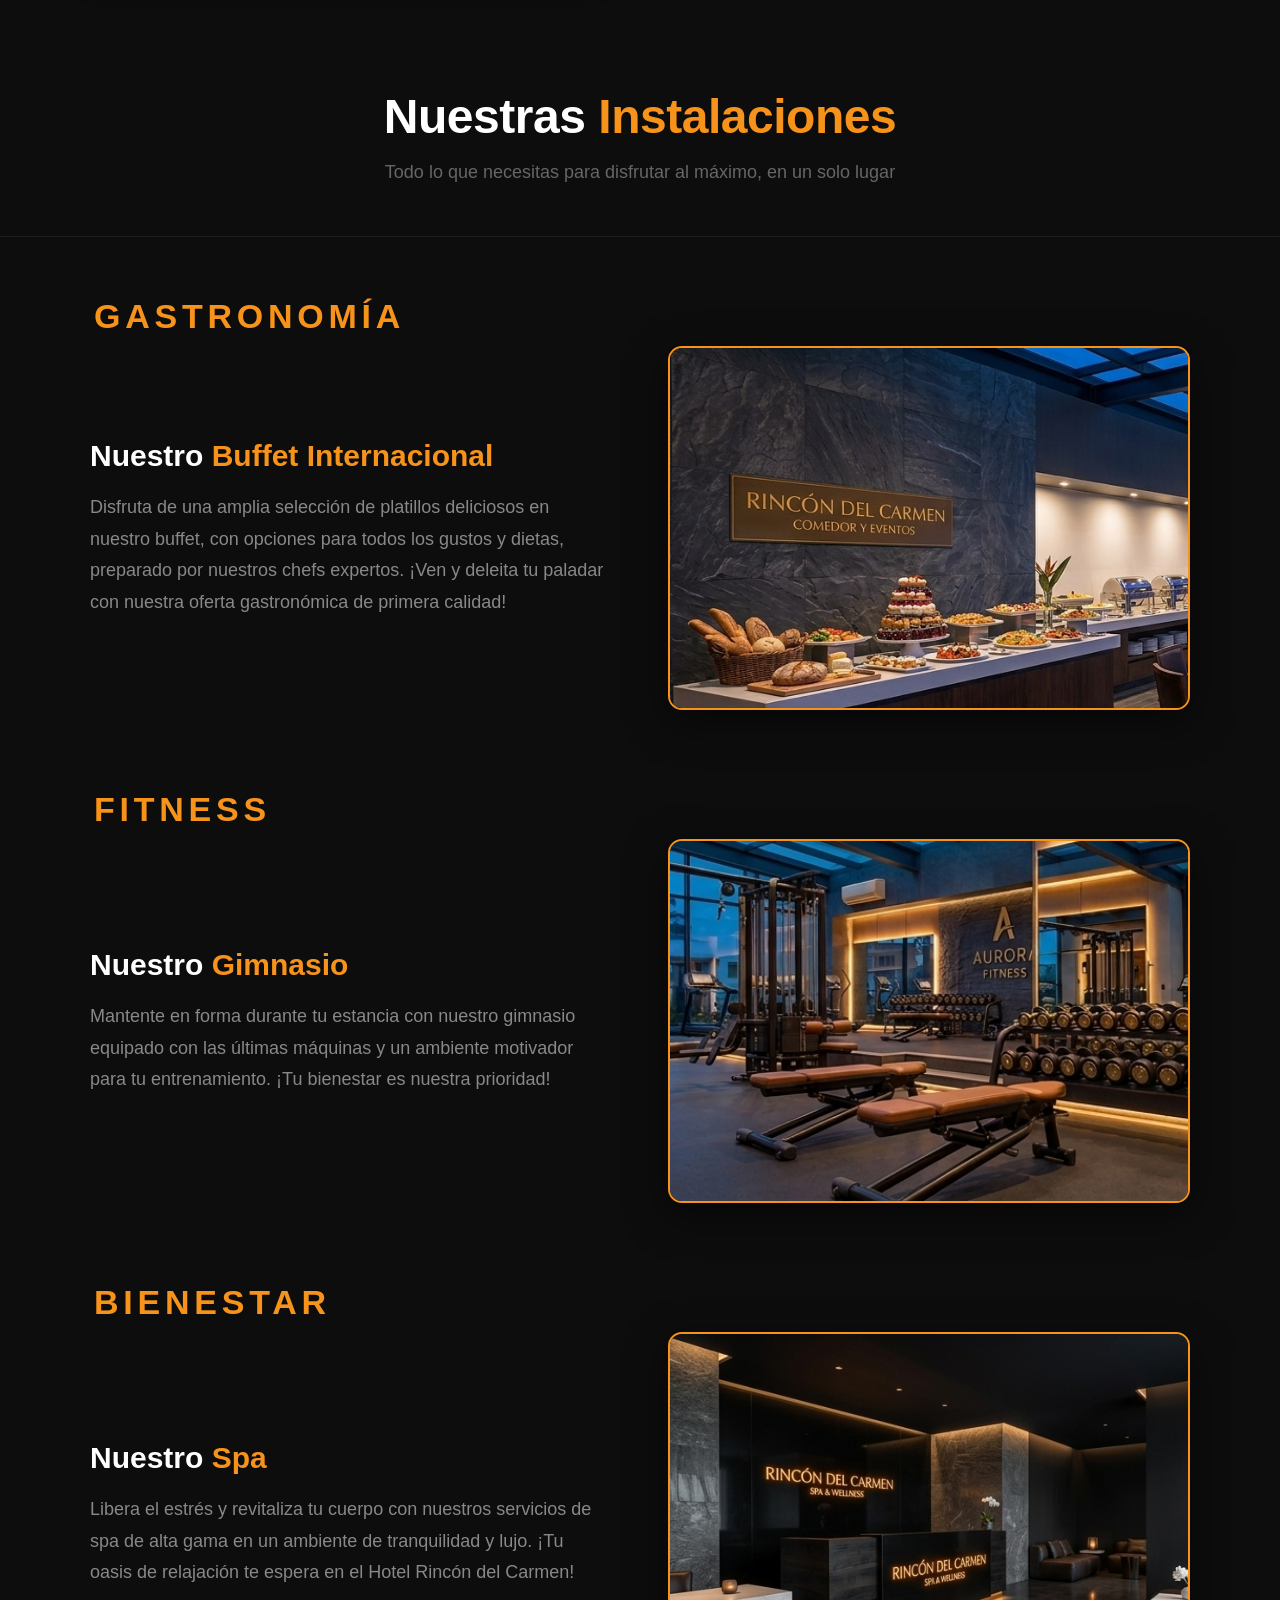
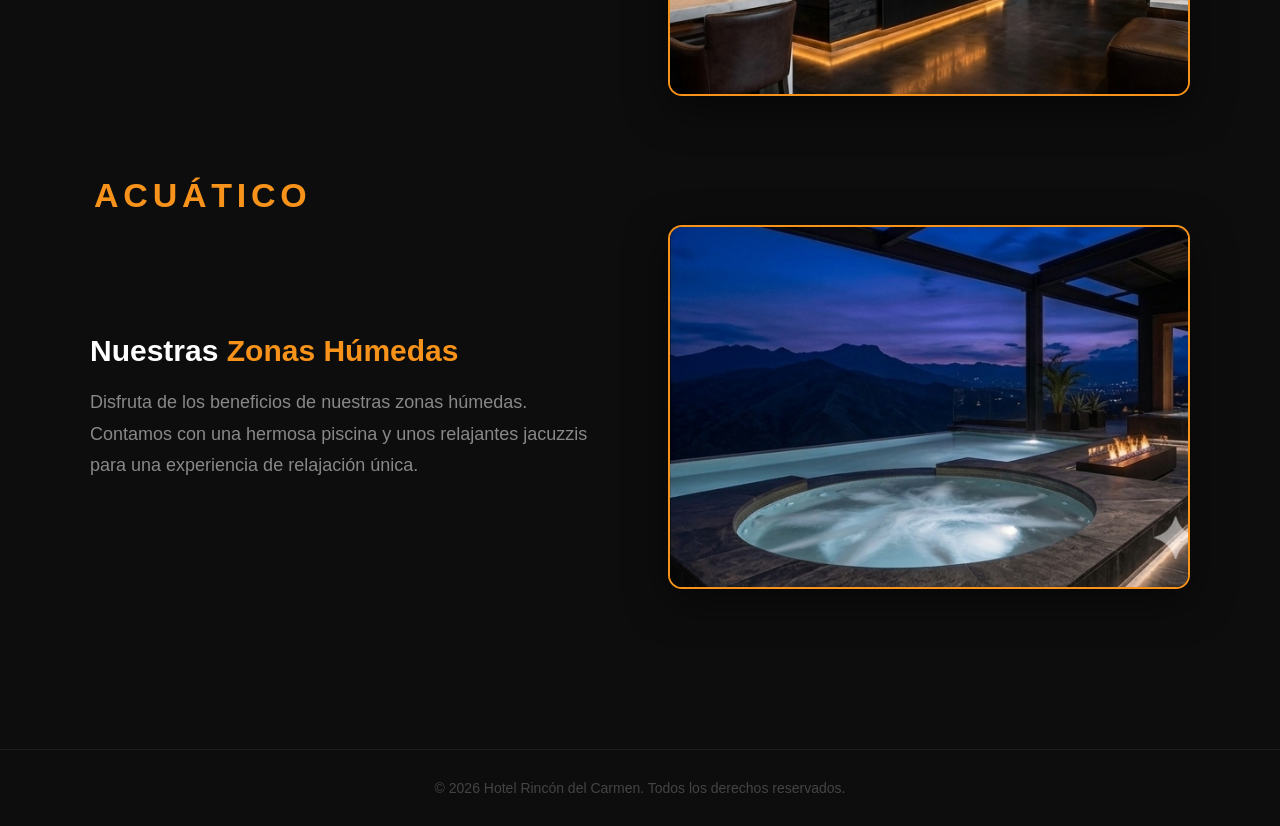
==== commit 1381c102: "feat: :sparkles: se agrego los de la 2 evalucion" ====
--- a/Inicio.html
+++ b/Inicio.html
@@ -17,6 +17,7 @@
       <a href="index.html" class="nav-link" id="cerrar-sesion">Cerrar sesión</a>
       <a href="reservas.html" class="nav-link">Reservar</a>
       <a href="panelcontrol.html" class="nav-link" id="nav-panelcontrol">Panel de Control</a>
+      <a href="facturacion.html" class="nav-link" id="nav-panelcontrol">Panel de facturacion</a>
       <a href="reportes.html" class="nav-link" id="nav-panelcontrol">Resportes mensuales
       <a href="tus_reservas.html" class="nav-link nav-perfil" id="nav-tus-reservas" title="Mis-reservas">Mis Reservas</a>
       <a href="contacto.html" class="nav-link nav-contacto" title="Contacto">✉</a>
